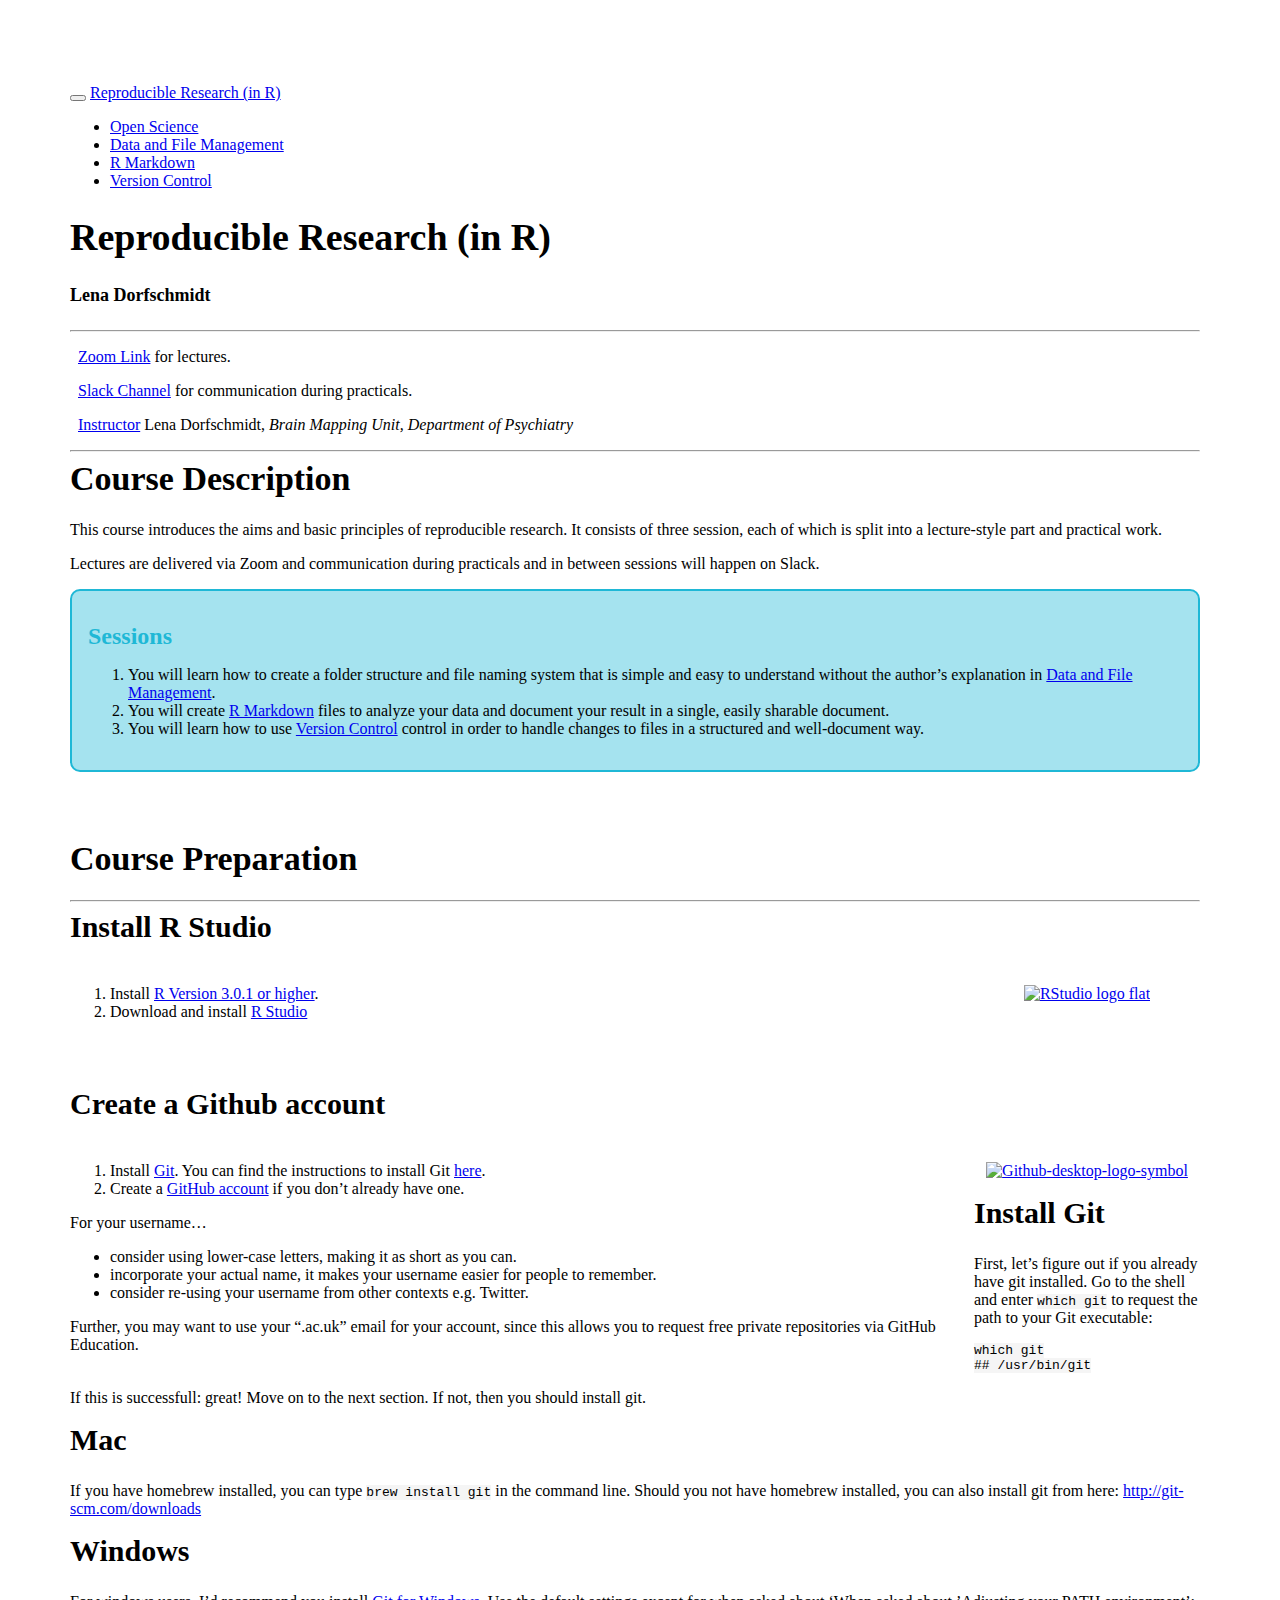
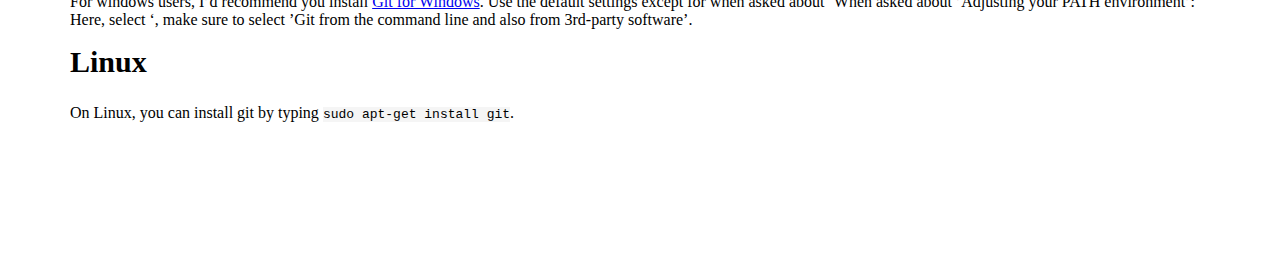
==== index.html @ 32818543 "Changed to own content" ====
<!DOCTYPE html>

<html>

<head>

<meta charset="utf-8" />
<meta name="generator" content="pandoc" />
<meta http-equiv="X-UA-Compatible" content="IE=EDGE" />


<meta name="author" content="Lena Dorfschmidt" />


<title>Reproducible Research (in R)</title>

<script src="site_libs/header-attrs-2.5/header-attrs.js"></script>
<script src="site_libs/jquery-1.11.3/jquery.min.js"></script>
<meta name="viewport" content="width=device-width, initial-scale=1" />
<link href="site_libs/bootstrap-3.3.5/css/bootstrap.min.css" rel="stylesheet" />
<script src="site_libs/bootstrap-3.3.5/js/bootstrap.min.js"></script>
<script src="site_libs/bootstrap-3.3.5/shim/html5shiv.min.js"></script>
<script src="site_libs/bootstrap-3.3.5/shim/respond.min.js"></script>
<script src="site_libs/jqueryui-1.11.4/jquery-ui.min.js"></script>
<link href="site_libs/tocify-1.9.1/jquery.tocify.css" rel="stylesheet" />
<script src="site_libs/tocify-1.9.1/jquery.tocify.js"></script>
<script src="site_libs/navigation-1.1/tabsets.js"></script>
<link href="site_libs/highlightjs-9.12.0/default.css" rel="stylesheet" />
<script src="site_libs/highlightjs-9.12.0/highlight.js"></script>
<link href="site_libs/anchor-sections-1.0/anchor-sections.css" rel="stylesheet" />
<script src="site_libs/anchor-sections-1.0/anchor-sections.js"></script>
<link href="site_libs/font-awesome-5.1.0/css/all.css" rel="stylesheet" />
<link href="site_libs/font-awesome-5.1.0/css/v4-shims.css" rel="stylesheet" />

<style type="text/css">
  code{white-space: pre-wrap;}
  span.smallcaps{font-variant: small-caps;}
  span.underline{text-decoration: underline;}
  div.column{display: inline-block; vertical-align: top; width: 50%;}
  div.hanging-indent{margin-left: 1.5em; text-indent: -1.5em;}
  ul.task-list{list-style: none;}
    </style>

<style type="text/css">code{white-space: pre;}</style>
<style type="text/css">
  pre:not([class]) {
    background-color: white;
  }
</style>
<script type="text/javascript">
if (window.hljs) {
  hljs.configure({languages: []});
  hljs.initHighlightingOnLoad();
  if (document.readyState && document.readyState === "complete") {
    window.setTimeout(function() { hljs.initHighlighting(); }, 0);
  }
}
</script>



<style type="text/css">
h1 {
  font-size: 34px;
}
h1.title {
  font-size: 38px;
}
h2 {
  font-size: 30px;
}
h3 {
  font-size: 24px;
}
h4 {
  font-size: 18px;
}
h5 {
  font-size: 16px;
}
h6 {
  font-size: 12px;
}
.table th:not([align]) {
  text-align: left;
}
</style>

<link rel="stylesheet" href="style.css" type="text/css" />



<style type = "text/css">
.main-container {
  max-width: 940px;
  margin-left: auto;
  margin-right: auto;
}
code {
  color: inherit;
  background-color: rgba(0, 0, 0, 0.04);
}
img {
  max-width:100%;
}
.tabbed-pane {
  padding-top: 12px;
}
.html-widget {
  margin-bottom: 20px;
}
button.code-folding-btn:focus {
  outline: none;
}
summary {
  display: list-item;
}
</style>


<style type="text/css">
/* padding for bootstrap navbar */
body {
  padding-top: 51px;
  padding-bottom: 40px;
}
/* offset scroll position for anchor links (for fixed navbar)  */
.section h1 {
  padding-top: 56px;
  margin-top: -56px;
}
.section h2 {
  padding-top: 56px;
  margin-top: -56px;
}
.section h3 {
  padding-top: 56px;
  margin-top: -56px;
}
.section h4 {
  padding-top: 56px;
  margin-top: -56px;
}
.section h5 {
  padding-top: 56px;
  margin-top: -56px;
}
.section h6 {
  padding-top: 56px;
  margin-top: -56px;
}
.dropdown-submenu {
  position: relative;
}
.dropdown-submenu>.dropdown-menu {
  top: 0;
  left: 100%;
  margin-top: -6px;
  margin-left: -1px;
  border-radius: 0 6px 6px 6px;
}
.dropdown-submenu:hover>.dropdown-menu {
  display: block;
}
.dropdown-submenu>a:after {
  display: block;
  content: " ";
  float: right;
  width: 0;
  height: 0;
  border-color: transparent;
  border-style: solid;
  border-width: 5px 0 5px 5px;
  border-left-color: #cccccc;
  margin-top: 5px;
  margin-right: -10px;
}
.dropdown-submenu:hover>a:after {
  border-left-color: #ffffff;
}
.dropdown-submenu.pull-left {
  float: none;
}
.dropdown-submenu.pull-left>.dropdown-menu {
  left: -100%;
  margin-left: 10px;
  border-radius: 6px 0 6px 6px;
}
</style>

<script>
// manage active state of menu based on current page
$(document).ready(function () {
  // active menu anchor
  href = window.location.pathname
  href = href.substr(href.lastIndexOf('/') + 1)
  if (href === "")
    href = "index.html";
  var menuAnchor = $('a[href="' + href + '"]');

  // mark it active
  menuAnchor.parent().addClass('active');

  // if it's got a parent navbar menu mark it active as well
  menuAnchor.closest('li.dropdown').addClass('active');
});
</script>

<!-- tabsets -->

<style type="text/css">
.tabset-dropdown > .nav-tabs {
  display: inline-table;
  max-height: 500px;
  min-height: 44px;
  overflow-y: auto;
  background: white;
  border: 1px solid #ddd;
  border-radius: 4px;
}

.tabset-dropdown > .nav-tabs > li.active:before {
  content: "";
  font-family: 'Glyphicons Halflings';
  display: inline-block;
  padding: 10px;
  border-right: 1px solid #ddd;
}

.tabset-dropdown > .nav-tabs.nav-tabs-open > li.active:before {
  content: "&#xe258;";
  border: none;
}

.tabset-dropdown > .nav-tabs.nav-tabs-open:before {
  content: "";
  font-family: 'Glyphicons Halflings';
  display: inline-block;
  padding: 10px;
  border-right: 1px solid #ddd;
}

.tabset-dropdown > .nav-tabs > li.active {
  display: block;
}

.tabset-dropdown > .nav-tabs > li > a,
.tabset-dropdown > .nav-tabs > li > a:focus,
.tabset-dropdown > .nav-tabs > li > a:hover {
  border: none;
  display: inline-block;
  border-radius: 4px;
  background-color: transparent;
}

.tabset-dropdown > .nav-tabs.nav-tabs-open > li {
  display: block;
  float: none;
}

.tabset-dropdown > .nav-tabs > li {
  display: none;
}
</style>

<!-- code folding -->



<style type="text/css">

#TOC {
  margin: 25px 0px 20px 0px;
}
@media (max-width: 768px) {
#TOC {
  position: relative;
  width: 100%;
}
}

@media print {
.toc-content {
  /* see https://github.com/w3c/csswg-drafts/issues/4434 */
  float: right;
}
}

.toc-content {
  padding-left: 30px;
  padding-right: 40px;
}

div.main-container {
  max-width: 1200px;
}

div.tocify {
  width: 20%;
  max-width: 260px;
  max-height: 85%;
}

@media (min-width: 768px) and (max-width: 991px) {
  div.tocify {
    width: 25%;
  }
}

@media (max-width: 767px) {
  div.tocify {
    width: 100%;
    max-width: none;
  }
}

.tocify ul, .tocify li {
  line-height: 20px;
}

.tocify-subheader .tocify-item {
  font-size: 0.90em;
}

.tocify .list-group-item {
  border-radius: 0px;
}


</style>



</head>

<body>


<div class="container-fluid main-container">


<!-- setup 3col/9col grid for toc_float and main content  -->
<div class="row-fluid">
<div class="col-xs-12 col-sm-4 col-md-3">
<div id="TOC" class="tocify">
</div>
</div>

<div class="toc-content col-xs-12 col-sm-8 col-md-9">




<div class="navbar navbar-default  navbar-fixed-top" role="navigation">
  <div class="container">
    <div class="navbar-header">
      <button type="button" class="navbar-toggle collapsed" data-toggle="collapse" data-target="#navbar">
        <span class="icon-bar"></span>
        <span class="icon-bar"></span>
        <span class="icon-bar"></span>
      </button>
      <a class="navbar-brand" href="index.html">Reproducible Research (in R)</a>
    </div>
    <div id="navbar" class="navbar-collapse collapse">
      <ul class="nav navbar-nav">
        <li>
  <a href="open-science.html">Open Science</a>
</li>
<li>
  <a href="data_and_file_management.html">Data and File Management</a>
</li>
<li>
  <a href="rmarkdown.html">R Markdown</a>
</li>
<li>
  <a href="git.html">Version Control</a>
</li>
      </ul>
      <ul class="nav navbar-nav navbar-right">
        
      </ul>
    </div><!--/.nav-collapse -->
  </div><!--/.container -->
</div><!--/.navbar -->

<div class="fluid-row" id="header">



<h1 class="title toc-ignore">Reproducible Research (in R)</h1>
<h4 class="author">Lena Dorfschmidt</h4>

</div>


<hr />
<p><i class="fas fa-video"></i>   <a href="www.thiswillbethezoomlink.co.uk">Zoom Link</a> for lectures.</p>
<p><i class="fab fa-slack"></i>   <a href="www.thiswillbethezoomlink.co.uk">Slack Channel</a> for communication during practicals.</p>
<p><i class="fas fa-chalkboard-teacher"></i>   <a href="mailto:ld548@cam.ac.uk">Instructor</a> Lena Dorfschmidt, <em>Brain Mapping Unit, Department of Psychiatry</em></p>
<hr />
<div id="course-description" class="section level1">
<h1>Course Description</h1>
<p>This course introduces the aims and basic principles of reproducible research. It consists of three session, each of which is split into a lecture-style part and practical work.</p>
<p>Lectures are delivered via Zoom and communication during practicals and in between sessions will happen on Slack.</p>
<div class="summarybox">
<div class="summarybox-title">
<p><font size="5"> <i class="fas fa-question-circle"></i> <strong>Sessions</strong> </font></p>
</div>
<ol style="list-style-type: decimal">
<li>You will learn how to create a folder structure and file naming system that is simple and easy to understand without the author’s explanation in <a href="data_and_file_management.html">Data and File Management</a>.</li>
<li>You will create <a href="rmarkdown.html">R Markdown</a> files to analyze your data and document your result in a single, easily sharable document.</li>
<li>You will learn how to use <a href="git.html">Version Control</a> control in order to handle changes to files in a structured and well-document way.</li>
</ol>
</div>
<p><br /><br /></p>
</div>
<div id="course-preparation" class="section level1">
<h1>Course Preparation</h1>
<hr />
<div id="install-r-studio" class="section level2">
<h2>Install R Studio</h2>
<div class="column-left">
<p><a title="RStudio, Inc., Public domain, via Wikimedia Commons" href="https://commons.wikimedia.org/wiki/File:RStudio_logo_flat.svg"><img width="150" alt="RStudio logo flat" src="https://upload.wikimedia.org/wikipedia/commons/thumb/d/d0/RStudio_logo_flat.svg/512px-RStudio_logo_flat.svg.png"></a></p>
</div>
<div class="column-right">
<ol style="list-style-type: decimal">
<li>Install <a href="https://cran.rstudio.com">R Version 3.0.1 or higher</a>.</li>
<li>Download and install <a href="https://www.rstudio.com/products/rstudio/download/#download">R Studio</a></li>
</ol>
</div>
<p><br /><br /></p>
</div>
<div id="create-a-github-account" class="section level2">
<h2>Create a Github account</h2>
<div class="column-left">
<p><a title="GitHub, Public domain, via Wikimedia Commons" href="https://commons.wikimedia.org/wiki/File:Github-desktop-logo-symbol.svg"><img width="100" alt="Github-desktop-logo-symbol" src="https://upload.wikimedia.org/wikipedia/commons/thumb/a/ae/Github-desktop-logo-symbol.svg/128px-Github-desktop-logo-symbol.svg.png"></a></p>
</div>
<div class="column-right">
<ol style="list-style-type: decimal">
<li>Install <a href="http://git-scm.com/downloads">Git</a>. You can find the instructions to install Git <a href="https://git-scm.com/book/en/v2/Getting-Started-Installing-Git">here</a>.</li>
<li>Create a <a href="https://github.com">GitHub account</a> if you don’t already have one.</li>
</ol>
<p>For your username…</p>
<ul>
<li>consider using lower-case letters, making it as short as you can.</li>
<li>incorporate your actual name, it makes your username easier for people to remember.</li>
<li>consider re-using your username from other contexts e.g. Twitter.</li>
</ul>
<p>Further, you may want to use your “.ac.uk” email for your account, since this allows you to request free private repositories via GitHub Education.</p>
</div>
</div>
<div id="install-git" class="section level2">
<h2>Install Git</h2>
<p>First, let’s figure out if you already have git installed. Go to the shell and enter <code>which git</code> to request the path to your Git executable:</p>
<pre><code>which git
## /usr/bin/git</code></pre>
<p>If this is successfull: great! Move on to the next section. If not, then you should install git.</p>
</div>
<div id="mac" class="section level2">
<h2>Mac</h2>
<p>If you have homebrew installed, you can type <code>brew install git</code> in the command line. Should you not have homebrew installed, you can also install git from here: <a href="http://git-scm.com/downloads" class="uri">http://git-scm.com/downloads</a></p>
</div>
<div id="windows" class="section level2">
<h2>Windows</h2>
<p>For windows users, I’d recommend you install <a href="https://gitforwindows.org">Git for Windows</a>. Use the default settings except for when asked about ‘When asked about ’Adjusting your PATH environment’: Here, select ‘, make sure to select ’Git from the command line and also from 3rd-party software’.</p>
</div>
<div id="linux" class="section level2">
<h2>Linux</h2>
<p>On Linux, you can install git by typing <code>sudo apt-get install git</code>.</p>
<p><br /><br /><br /><br /></p>
</div>
</div>



</div>
</div>

</div>

<script>

// add bootstrap table styles to pandoc tables
function bootstrapStylePandocTables() {
  $('tr.odd').parent('tbody').parent('table').addClass('table table-condensed');
}
$(document).ready(function () {
  bootstrapStylePandocTables();
});


</script>

<!-- tabsets -->

<script>
$(document).ready(function () {
  window.buildTabsets("TOC");
});

$(document).ready(function () {
  $('.tabset-dropdown > .nav-tabs > li').click(function () {
    $(this).parent().toggleClass('nav-tabs-open')
  });
});
</script>

<!-- code folding -->

<script>
$(document).ready(function ()  {

    // move toc-ignore selectors from section div to header
    $('div.section.toc-ignore')
        .removeClass('toc-ignore')
        .children('h1,h2,h3,h4,h5').addClass('toc-ignore');

    // establish options
    var options = {
      selectors: "h1,h2,h3,h4,h5,h6",
      theme: "bootstrap3",
      context: '.toc-content',
      hashGenerator: function (text) {
        return text.replace(/[.\\/?&!#<>]/g, '').replace(/\s/g, '_');
      },
      ignoreSelector: ".toc-ignore",
      scrollTo: 0
    };
    options.showAndHide = true;
    options.smoothScroll = true;

    // tocify
    var toc = $("#TOC").tocify(options).data("toc-tocify");
});
</script>

<!-- dynamically load mathjax for compatibility with self-contained -->
<script>
  (function () {
    var script = document.createElement("script");
    script.type = "text/javascript";
    script.src  = "https://mathjax.rstudio.com/latest/MathJax.js?config=TeX-AMS-MML_HTMLorMML";
    document.getElementsByTagName("head")[0].appendChild(script);
  })();
</script>

</body>
</html>
---- style.css ----
.summarybox {
  background-color: rgba(31, 184, 214, 0.4);
  padding: 1em;
  color: black;
  border: 2px solid rgba(31, 184, 214, 1);
  border-radius: 10px;
}

.taskbox {
  background-color: rgba(249, 229, 52, 0.2);
  padding: 1em;
  color: black;
  border: 2px solid rgba(249, 229, 52, 1);
  border-radius: 10px;
}


.summarybox-title {
  color: rgba(31, 184, 214, 1);
}

.taskbox-title {
  color: rgba(249, 229, 52, 1);
}

.center {
  text-align: center;
}

.column-right{
  float: left;
  width: 80%;
  text-align: left;
}
.column-left{
  display: inline-block;
  width: 20%;
  text-align: center;
}
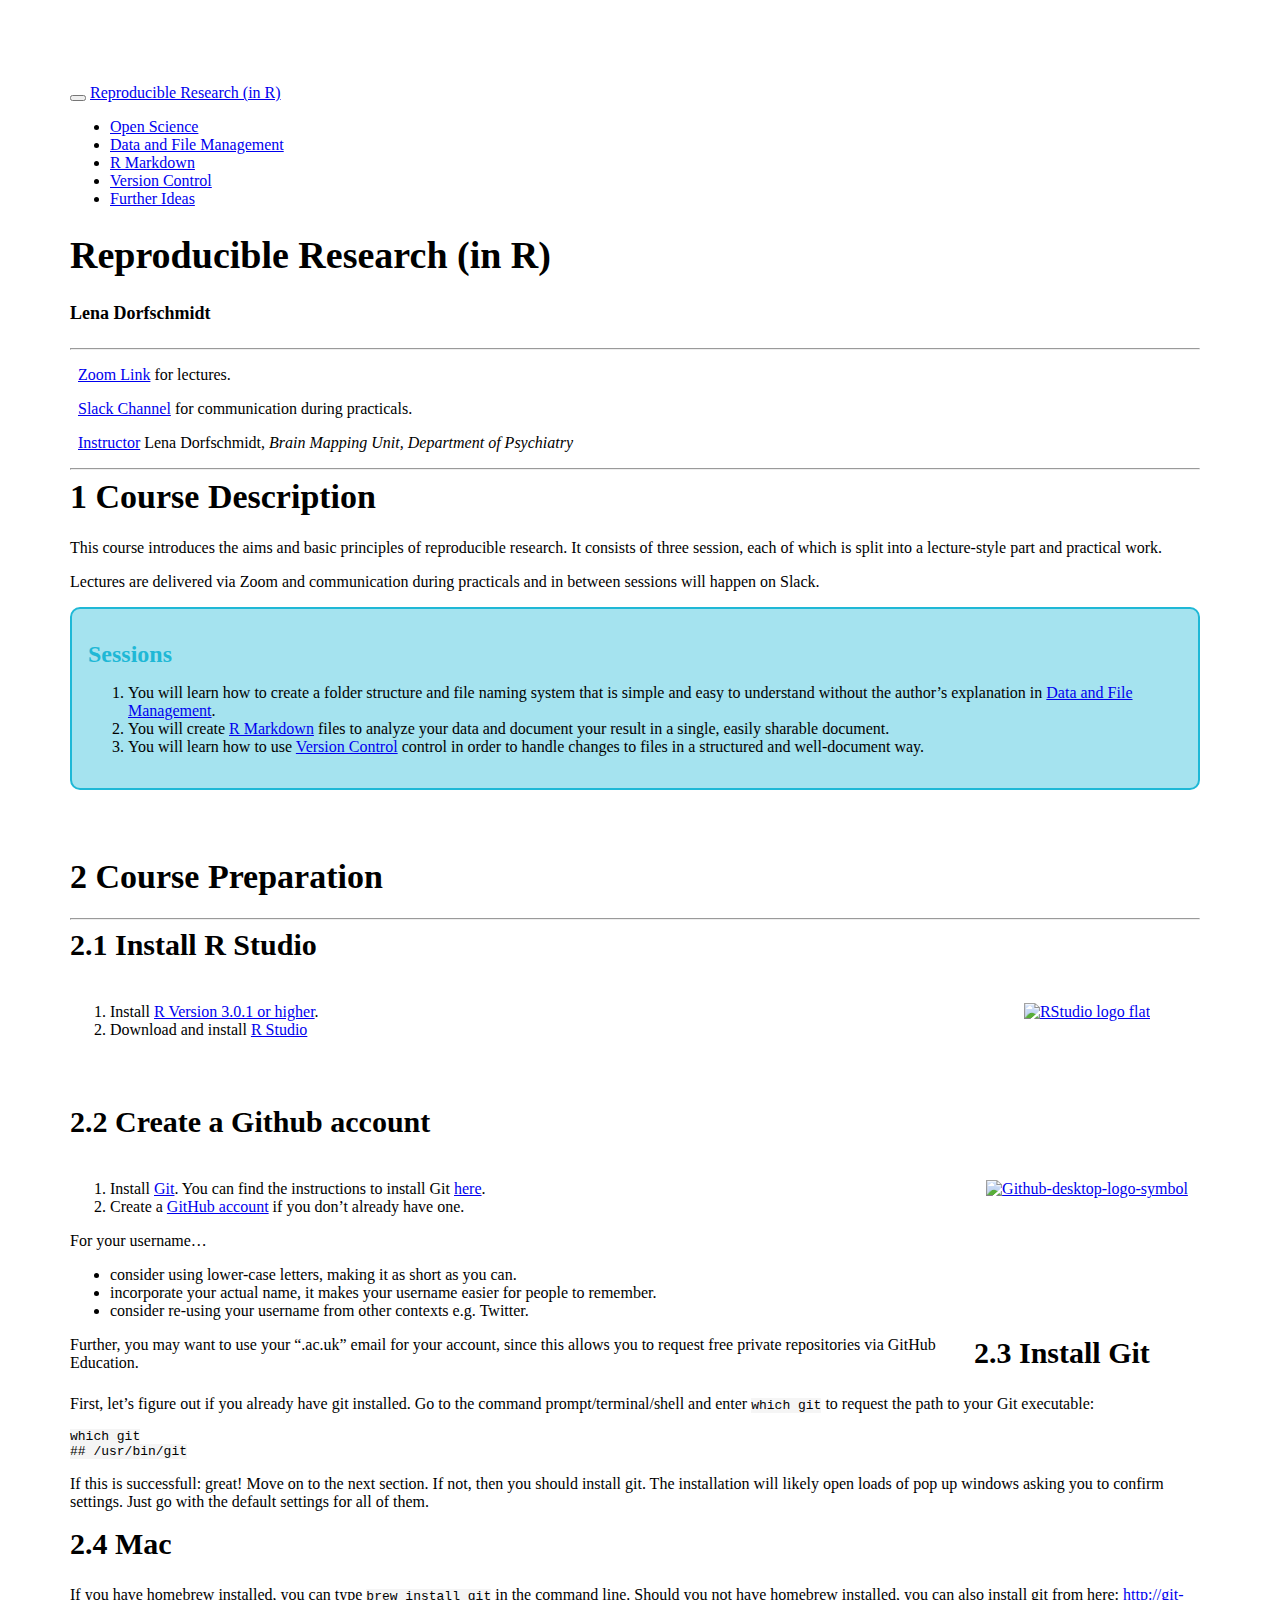
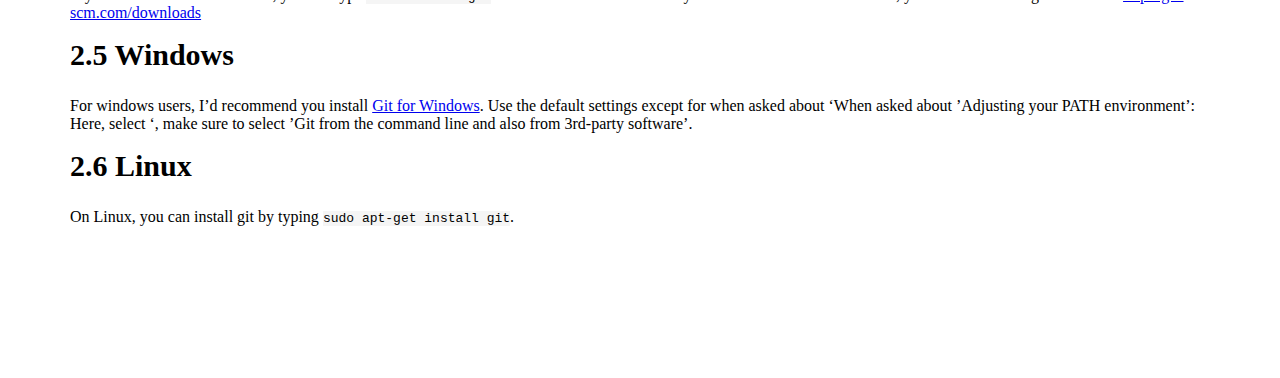
==== commit 93fa2fea: "Updates links and installation instructions" ====
--- a/index.html
+++ b/index.html
@@ -375,6 +375,9 @@
 <li>
   <a href="git.html">Version Control</a>
 </li>
+<li>
+  <a href="further_ideas.html">Further Ideas</a>
+</li>
       </ul>
       <ul class="nav navbar-nav navbar-right">
         
@@ -394,12 +397,12 @@
 
 
 <hr />
-<p><i class="fas fa-video"></i>   <a href="www.thiswillbethezoomlink.co.uk">Zoom Link</a> for lectures.</p>
-<p><i class="fab fa-slack"></i>   <a href="www.thiswillbethezoomlink.co.uk">Slack Channel</a> for communication during practicals.</p>
+<p><i class="fas fa-video"></i>   <a href="https://us02web.zoom.us/j/6546664658?pwd=UUZuRFRlNFRTczZUaXZiYjVYR3k1QT09">Zoom Link</a> for lectures.</p>
+<p><i class="fab fa-slack"></i>   <a href="https://app.slack.com/client/T01M8HZQ61G/C01M1QKPZ7G/thread/C01M1QLB3EJ-1616686358.005900">Slack Channel</a> for communication during practicals.</p>
 <p><i class="fas fa-chalkboard-teacher"></i>   <a href="mailto:ld548@cam.ac.uk">Instructor</a> Lena Dorfschmidt, <em>Brain Mapping Unit, Department of Psychiatry</em></p>
 <hr />
-<div id="course-description" class="section level1">
-<h1>Course Description</h1>
+<div id="course-description" class="section level1" number="1">
+<h1 number="1"><span class="header-section-number">1</span> Course Description</h1>
 <p>This course introduces the aims and basic principles of reproducible research. It consists of three session, each of which is split into a lecture-style part and practical work.</p>
 <p>Lectures are delivered via Zoom and communication during practicals and in between sessions will happen on Slack.</p>
 <div class="summarybox">
@@ -414,11 +417,11 @@
 </div>
 <p><br /><br /></p>
 </div>
-<div id="course-preparation" class="section level1">
-<h1>Course Preparation</h1>
+<div id="course-preparation" class="section level1" number="2">
+<h1 number="2"><span class="header-section-number">2</span> Course Preparation</h1>
 <hr />
-<div id="install-r-studio" class="section level2">
-<h2>Install R Studio</h2>
+<div id="install-r-studio" class="section level2" number="2.1">
+<h2 number="2.1"><span class="header-section-number">2.1</span> Install R Studio</h2>
 <div class="column-left">
 <p><a title="RStudio, Inc., Public domain, via Wikimedia Commons" href="https://commons.wikimedia.org/wiki/File:RStudio_logo_flat.svg"><img width="150" alt="RStudio logo flat" src="https://upload.wikimedia.org/wikipedia/commons/thumb/d/d0/RStudio_logo_flat.svg/512px-RStudio_logo_flat.svg.png"></a></p>
 </div>
@@ -430,8 +433,8 @@
 </div>
 <p><br /><br /></p>
 </div>
-<div id="create-a-github-account" class="section level2">
-<h2>Create a Github account</h2>
+<div id="create-a-github-account" class="section level2" number="2.2">
+<h2 number="2.2"><span class="header-section-number">2.2</span> Create a Github account</h2>
 <div class="column-left">
 <p><a title="GitHub, Public domain, via Wikimedia Commons" href="https://commons.wikimedia.org/wiki/File:Github-desktop-logo-symbol.svg"><img width="100" alt="Github-desktop-logo-symbol" src="https://upload.wikimedia.org/wikipedia/commons/thumb/a/ae/Github-desktop-logo-symbol.svg/128px-Github-desktop-logo-symbol.svg.png"></a></p>
 </div>
@@ -448,24 +451,25 @@
 </ul>
 <p>Further, you may want to use your “.ac.uk” email for your account, since this allows you to request free private repositories via GitHub Education.</p>
 </div>
-</div>
-<div id="install-git" class="section level2">
-<h2>Install Git</h2>
-<p>First, let’s figure out if you already have git installed. Go to the shell and enter <code>which git</code> to request the path to your Git executable:</p>
+<p><br /><br /><br /> <br /><br /></p>
+</div>
+<div id="install-git" class="section level2" number="2.3">
+<h2 number="2.3"><span class="header-section-number">2.3</span> Install Git</h2>
+<p>First, let’s figure out if you already have git installed. Go to the command prompt/terminal/shell and enter <code>which git</code> to request the path to your Git executable:</p>
 <pre><code>which git
 ## /usr/bin/git</code></pre>
-<p>If this is successfull: great! Move on to the next section. If not, then you should install git.</p>
-</div>
-<div id="mac" class="section level2">
-<h2>Mac</h2>
+<p>If this is successfull: great! Move on to the next section. If not, then you should install git. The installation will likely open loads of pop up windows asking you to confirm settings. Just go with the default settings for all of them.</p>
+</div>
+<div id="mac" class="section level2" number="2.4">
+<h2 number="2.4"><span class="header-section-number">2.4</span> Mac</h2>
 <p>If you have homebrew installed, you can type <code>brew install git</code> in the command line. Should you not have homebrew installed, you can also install git from here: <a href="http://git-scm.com/downloads" class="uri">http://git-scm.com/downloads</a></p>
 </div>
-<div id="windows" class="section level2">
-<h2>Windows</h2>
+<div id="windows" class="section level2" number="2.5">
+<h2 number="2.5"><span class="header-section-number">2.5</span> Windows</h2>
 <p>For windows users, I’d recommend you install <a href="https://gitforwindows.org">Git for Windows</a>. Use the default settings except for when asked about ‘When asked about ’Adjusting your PATH environment’: Here, select ‘, make sure to select ’Git from the command line and also from 3rd-party software’.</p>
 </div>
-<div id="linux" class="section level2">
-<h2>Linux</h2>
+<div id="linux" class="section level2" number="2.6">
+<h2 number="2.6"><span class="header-section-number">2.6</span> Linux</h2>
 <p>On Linux, you can install git by typing <code>sudo apt-get install git</code>.</p>
 <p><br /><br /><br /><br /></p>
 </div>
